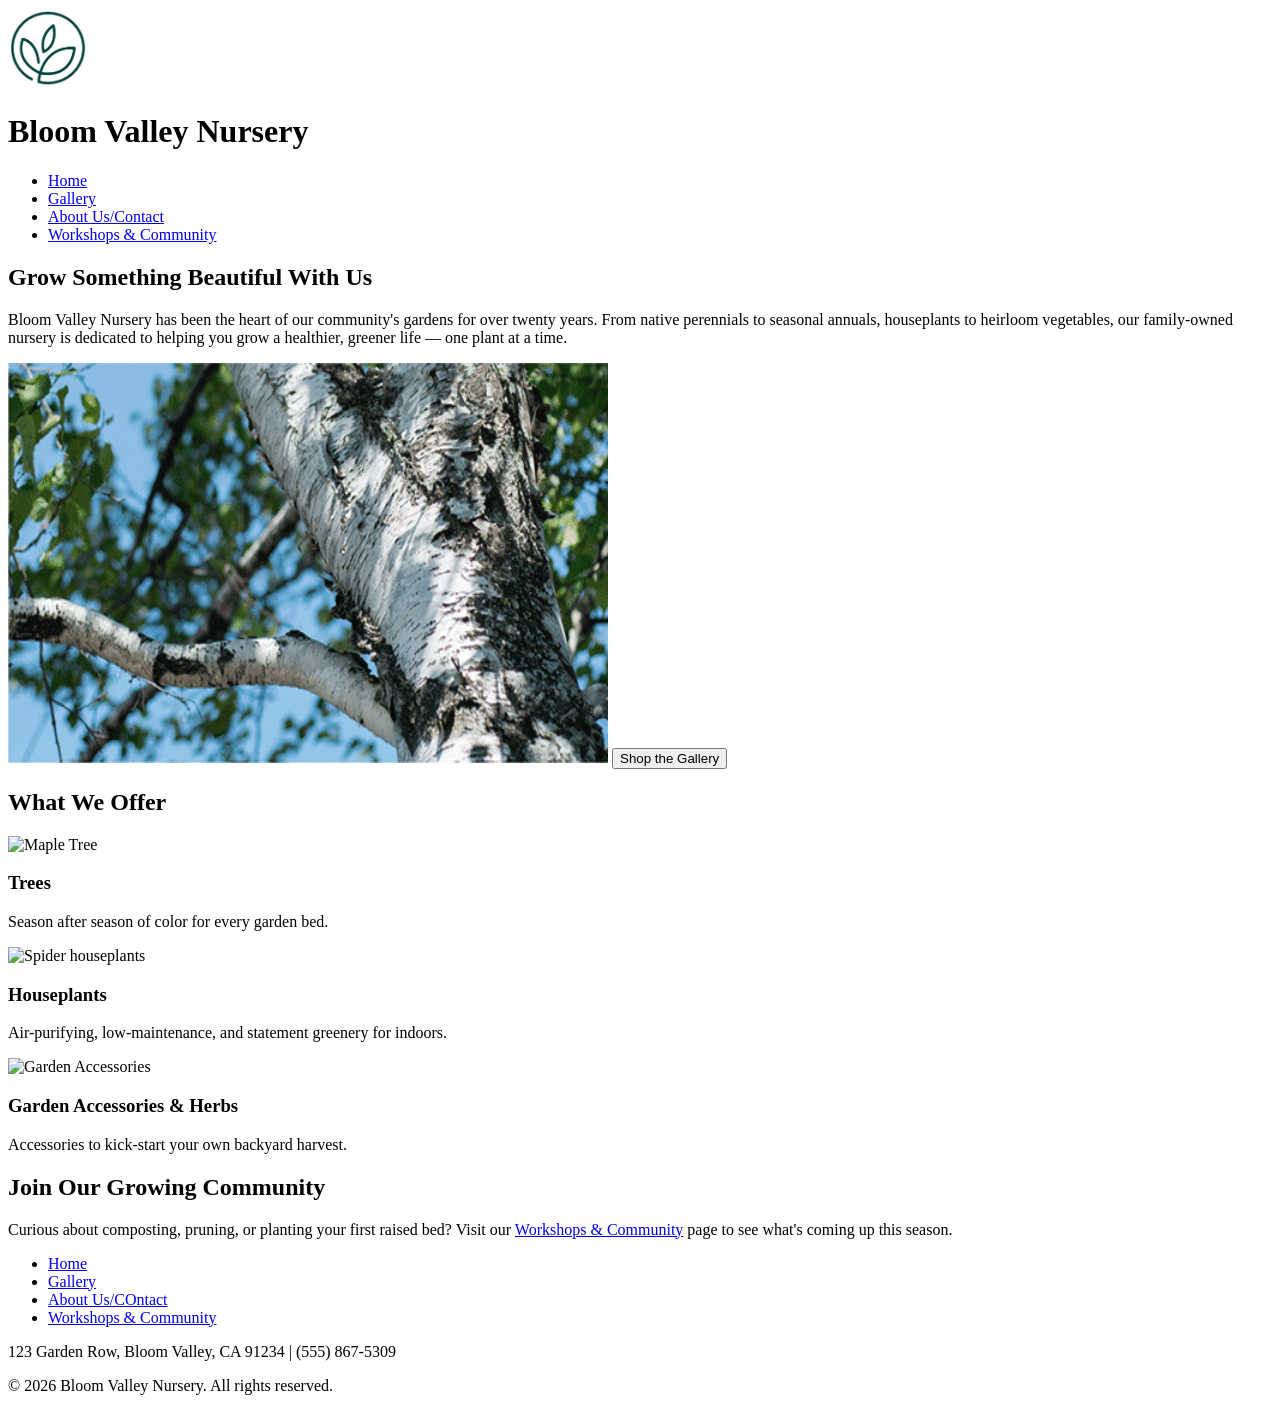
==== index.html @ a9963490 "Reworked footer" ====
<!DOCTYPE html>
<html>
    <head>
        <meta name="viewport" content="width=device-width, initial-scale=1.0">
        <title>Bloom Valley Nursery</title>
    </Head>
    <body>
        <header>
            <img src="images/logo.png" alt="Bloom Valley Nursery logo" width="80" height="80">
            <h1>Bloom Valley Nursery</h1>
            <nav>
                <ul>
                    <li><a href="index.html">Home</a></li>
                    <li><a href="gallery.html">Gallery</a></li>
                    <li><a href="about.html">About Us/Contact</a></li>
                    <li><a href="events.html">Workshops &amp; Community</a></li>
                </ul>
            </nav>
        </header>
        <main>
            <section id="hero">
                <h2>Grow Something Beautiful With Us</h2>
                <p>
                    Bloom Valley Nursery has been the heart of our community's gardens for over
                    twenty years. From native perennials to seasonal annuals, houseplants to
                    heirloom vegetables, our family-owned nursery is dedicated to helping you
                    grow a healthier, greener life &mdash; one plant at a time.
                </p>
                <img src="images/Client1_BirchTree.png" alt="Bloom Valley Nursery with Birch Tree" width="600" height="400">
                <a href="gallery.html">
                    <button type="button">Shop the Gallery</button>
                </a>
            </section>

            <section id="featured-categories">
                <h2>What We Offer</h2>
                <article>
                    <img src="images/Client1_MapleTree" alt="Maple Tree" width="250" height="200">
                    <h3>Trees</h3>
                    <p>Season after season of color for every garden bed.</p>
                </article>
                <article>
                    <img src="images/Client1_SpiderPlant" alt="Spider houseplants" width="250" height="200">
                    <h3>Houseplants</h3>
                    <p>Air-purifying, low-maintenance, and statement greenery for indoors.</p>
                </article>
                <article>
                    <img src="images/" alt="Garden Accessories" width="250" height="200">
                    <h3>Garden Accessories &amp; Herbs</h3>
                    <p>Accessories to kick-start your own backyard harvest.</p>
                </article>
            </section>

            <section id="community-callout">
                <h2>Join Our Growing Community</h2>
                <p>
                    Curious about composting, pruning, or planting your first raised bed?
                    Visit our <a href="events.html">Workshops &amp; Community</a> page to see
                    what's coming up this season.
                </p>
            </section>
        </main>
        <Footer>
            <nav>
            <ul>
                <li><a href="index.html">Home</a></li>
                <li><a href="gallery.html">Gallery</a></li>
                <li><a href="about.html">About Us/COntact</a></li>
                <li><a href="events.html">Workshops &amp; Community</a></li>
            </ul>
            </nav>
            <p>123 Garden Row, Bloom Valley, CA 91234 | (555) 867-5309</p>
            <p>&copy; 2026 Bloom Valley Nursery. All rights reserved.</p>
        </Footer>
    </body>

</html>
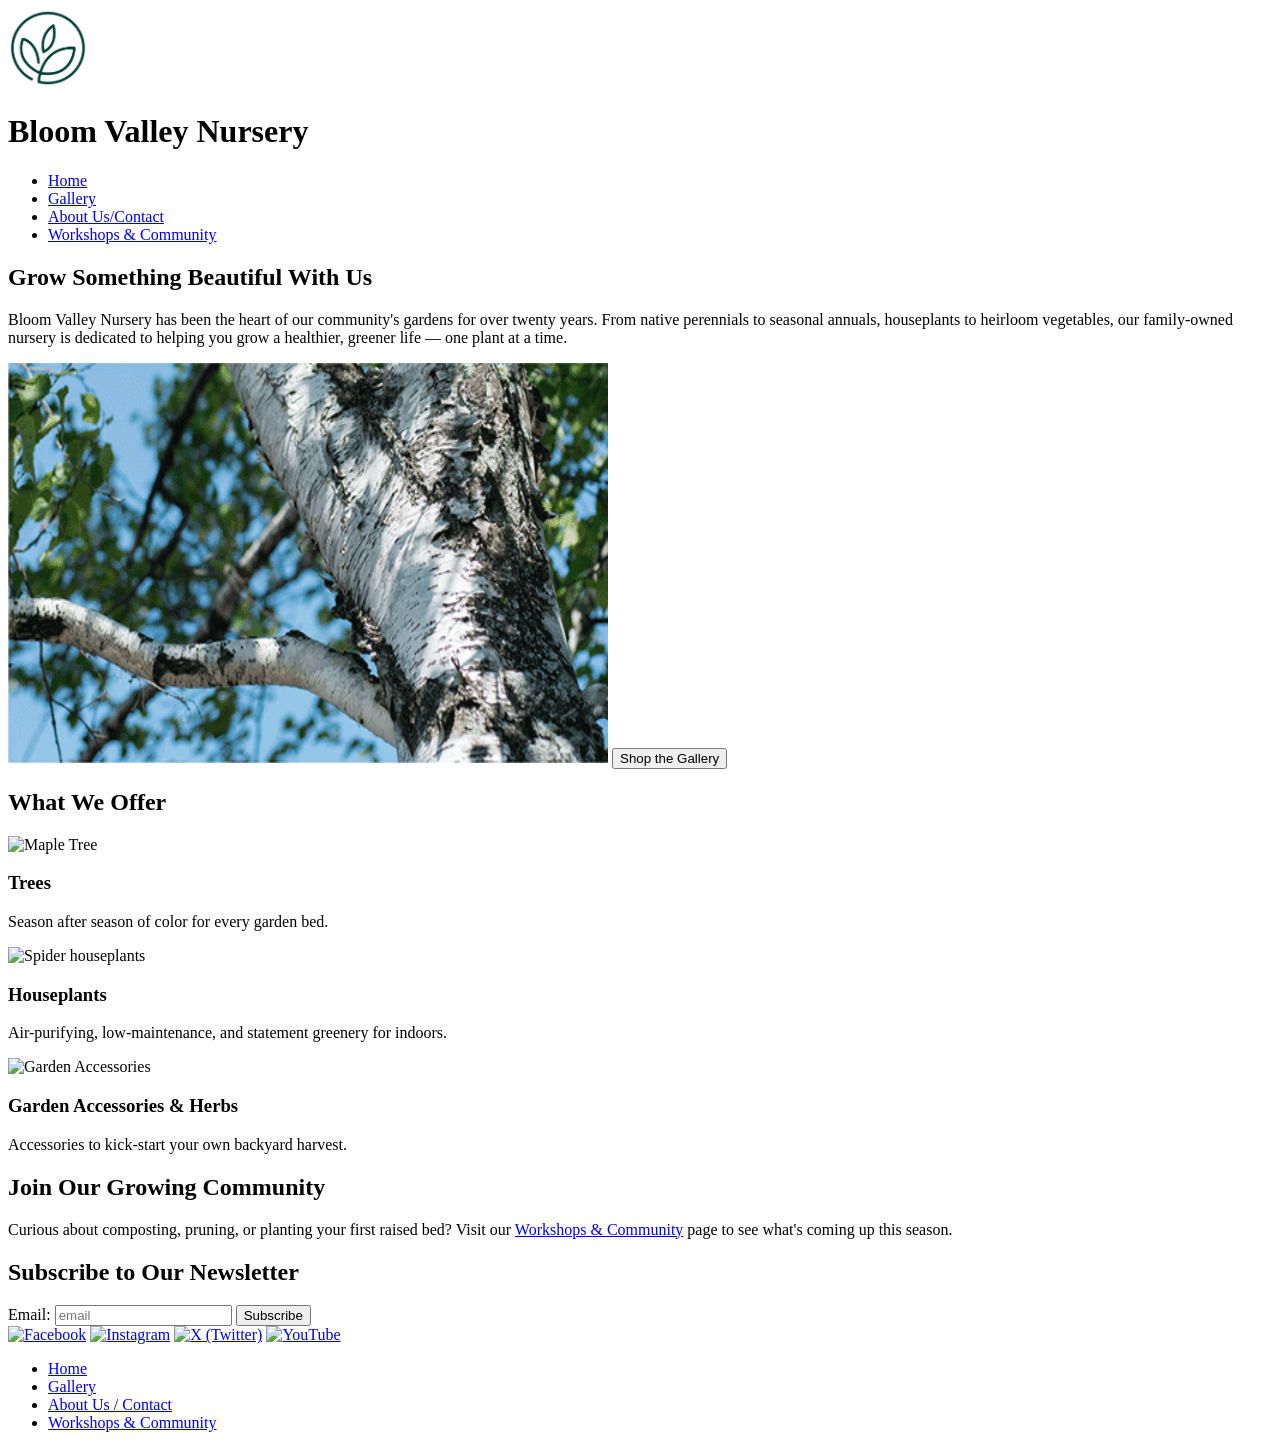
==== commit 26064d0a: "Reowrked footer" ====
--- a/index.html
+++ b/index.html
@@ -60,18 +60,31 @@
                 </p>
             </section>
         </main>
-        <Footer>
+        <footer>
+            <section id="subscribe">
+                <h2>Subscribe to Our Newsletter</h2>
+                <label for="subscribe-email">Email:</label>
+                <input type="email" id="subscribe-email" name="subscribe-email" placeholder="email" required>
+                <button type="button">Subscribe</button>
+            </section>
+
+            <section id="social-media">
+                <a href="#"><img src="images/facebook.png" alt="Facebook" width="30" height="30"></a>
+                <a href="#"><img src="images/instagram.png" alt="Instagram" width="30" height="30"></a>
+                <a href="#"><img src="images/twitter.png" alt="X (Twitter)" width="30" height="30"></a>
+                <a href="#"><img src="images/youtube.png" alt="YouTube" width="30" height="30"></a>
+            </section>
+
             <nav>
-            <ul>
-                <li><a href="index.html">Home</a></li>
-                <li><a href="gallery.html">Gallery</a></li>
-                <li><a href="about.html">About Us/COntact</a></li>
-                <li><a href="events.html">Workshops &amp; Community</a></li>
-            </ul>
+                <ul>
+                    <li><a href="index.html">Home</a></li>
+                    <li><a href="gallery.html">Gallery</a></li>
+                    <li><a href="about.html">About Us / Contact</a></li>
+                    <li><a href="events.html">Workshops &amp; Community</a></li>
+                </ul>
             </nav>
-            <p>123 Garden Row, Bloom Valley, CA 91234 | (555) 867-5309</p>
-            <p>&copy; 2026 Bloom Valley Nursery. All rights reserved.</p>
-        </Footer>
+
+        </footer>
     </body>
 
 </html>
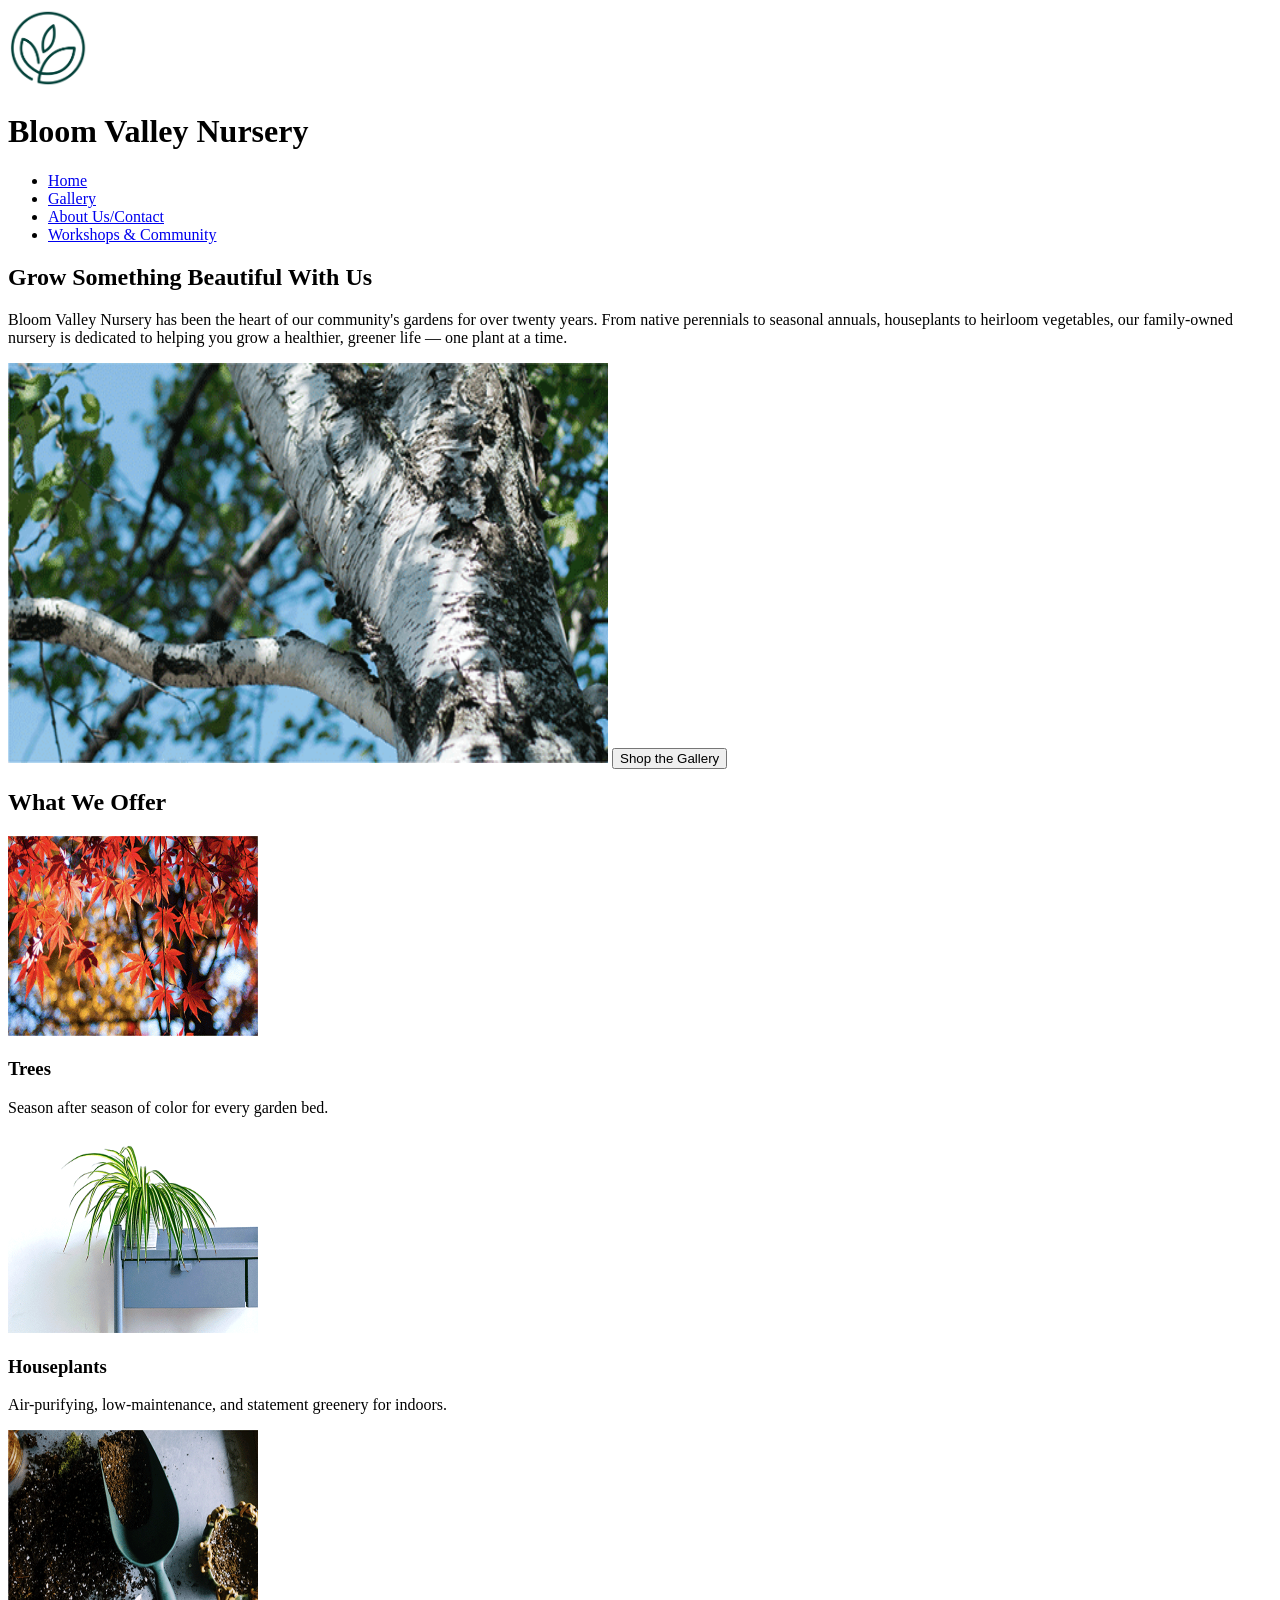
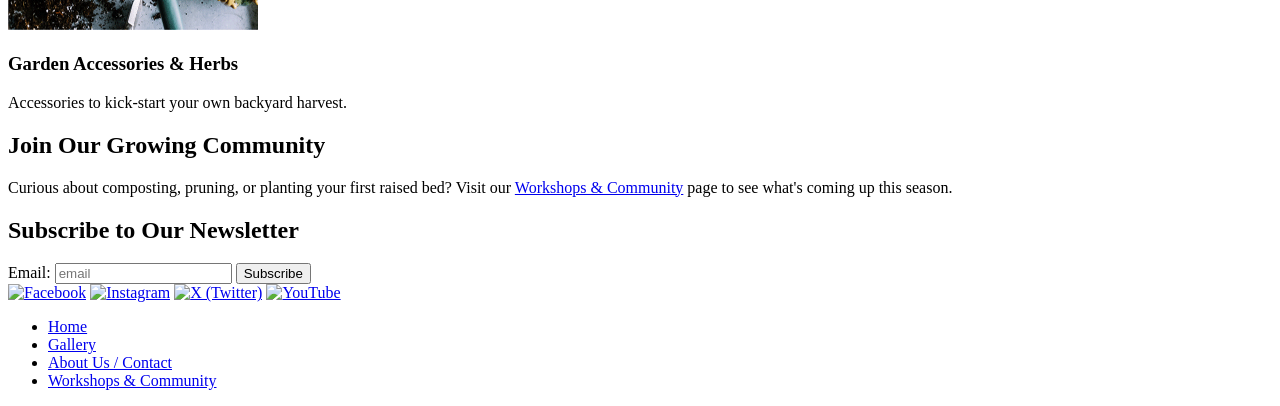
==== commit 1c525324: "fixed bugs" ====
--- a/index.html
+++ b/index.html
@@ -35,17 +35,17 @@
             <section id="featured-categories">
                 <h2>What We Offer</h2>
                 <article>
-                    <img src="images/Client1_MapleTree" alt="Maple Tree" width="250" height="200">
+                    <img src="images/Client1_MapleTree.png" alt="Maple Tree" width="250" height="200">
                     <h3>Trees</h3>
                     <p>Season after season of color for every garden bed.</p>
                 </article>
                 <article>
-                    <img src="images/Client1_SpiderPlant" alt="Spider houseplants" width="250" height="200">
+                    <img src="images/Client1_SpiderPlant.png" alt="Spider houseplants" width="250" height="200">
                     <h3>Houseplants</h3>
                     <p>Air-purifying, low-maintenance, and statement greenery for indoors.</p>
                 </article>
                 <article>
-                    <img src="images/" alt="Garden Accessories" width="250" height="200">
+                    <img src="images/Client1_PottingSoil.png" alt="Garden Accessories" width="250" height="200">
                     <h3>Garden Accessories &amp; Herbs</h3>
                     <p>Accessories to kick-start your own backyard harvest.</p>
                 </article>
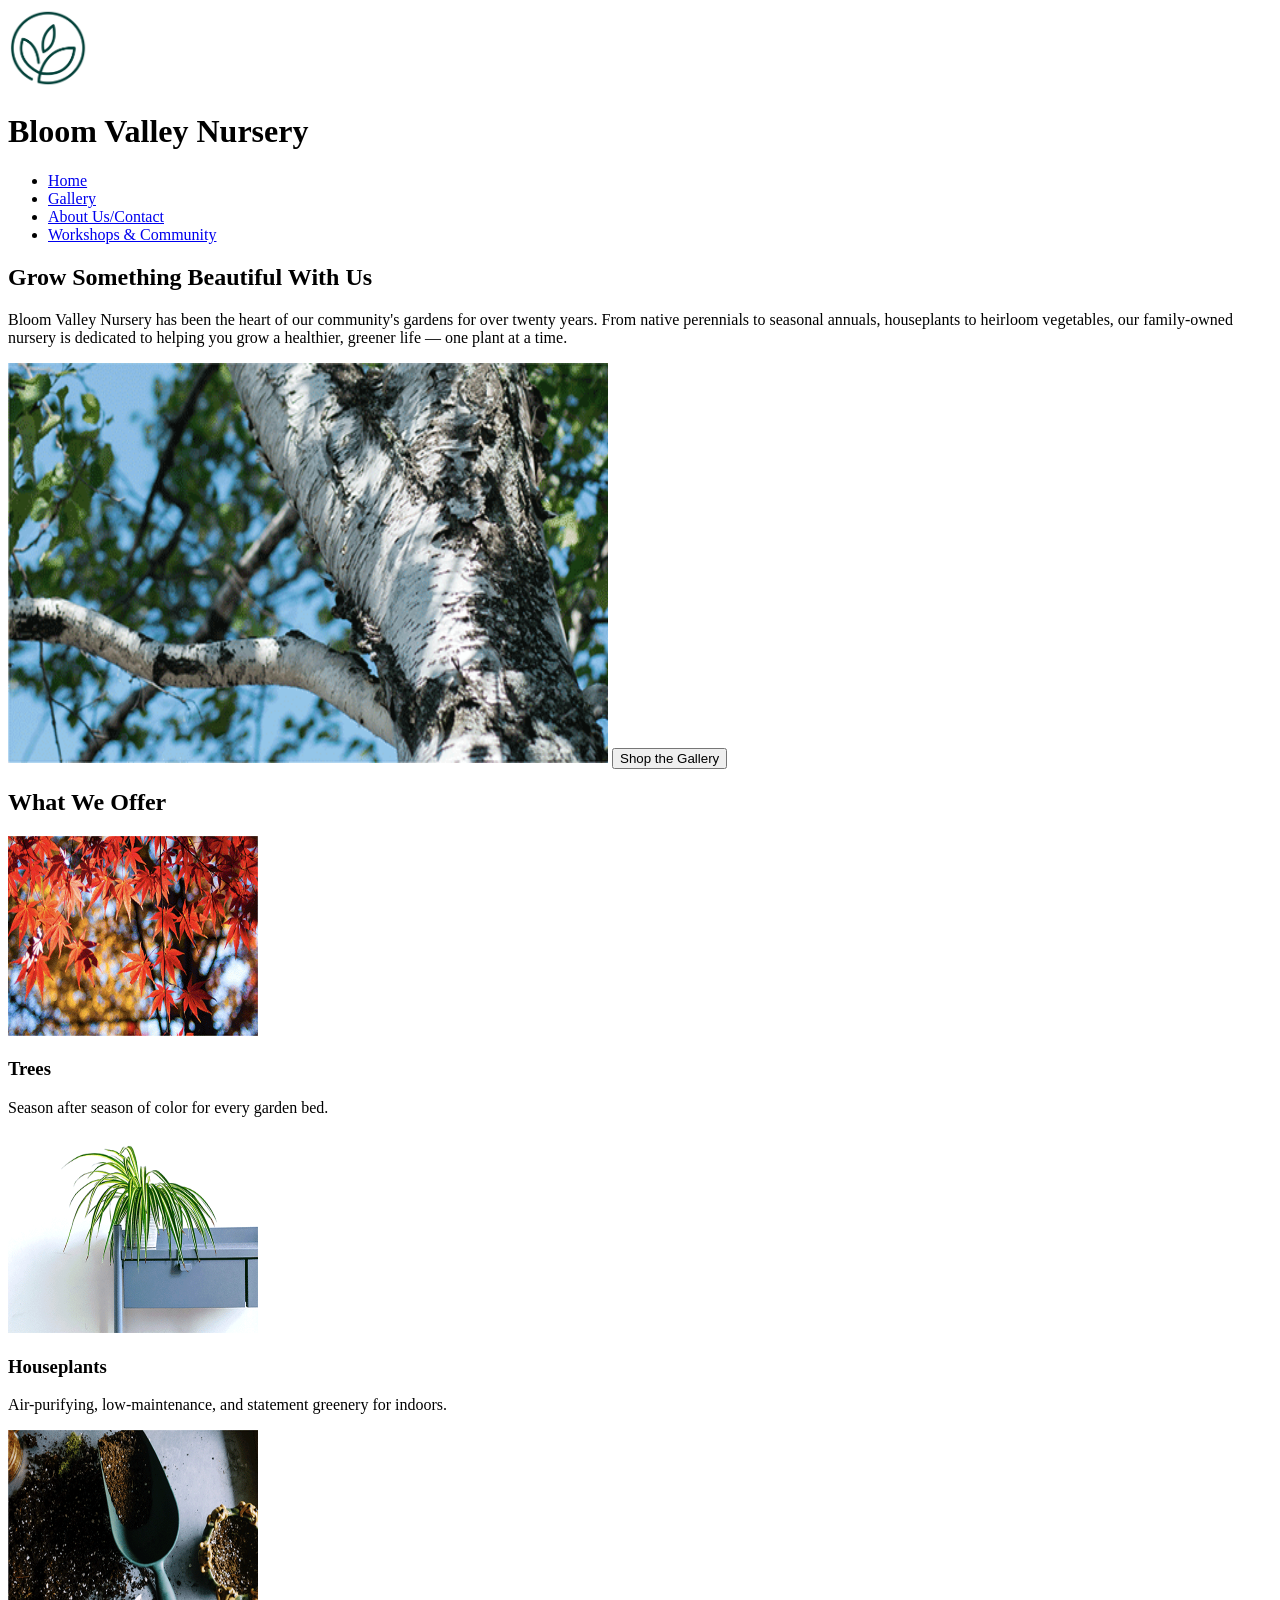
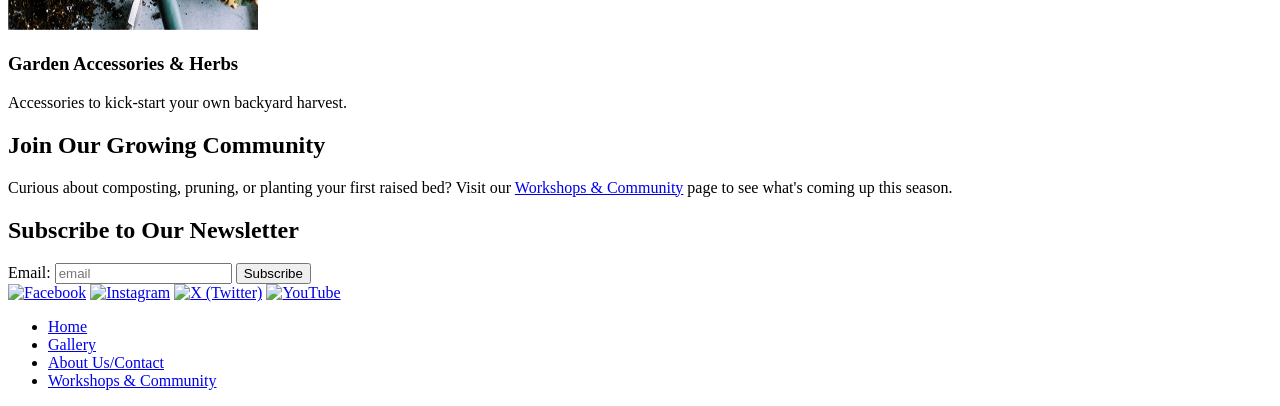
==== commit 16e16990: "fixed spaces" ====
--- a/index.html
+++ b/index.html
@@ -1,9 +1,10 @@
 <!DOCTYPE html>
-<html>
+<html lang="en">
     <head>
+        <meta charset="UTF-8">
         <meta name="viewport" content="width=device-width, initial-scale=1.0">
         <title>Bloom Valley Nursery</title>
-    </Head>
+    </head>
     <body>
         <header>
             <img src="images/logo.png" alt="Bloom Valley Nursery logo" width="80" height="80">
@@ -79,7 +80,7 @@
                 <ul>
                     <li><a href="index.html">Home</a></li>
                     <li><a href="gallery.html">Gallery</a></li>
-                    <li><a href="about.html">About Us / Contact</a></li>
+                    <li><a href="about.html">About Us/Contact</a></li>
                     <li><a href="events.html">Workshops &amp; Community</a></li>
                 </ul>
             </nav>
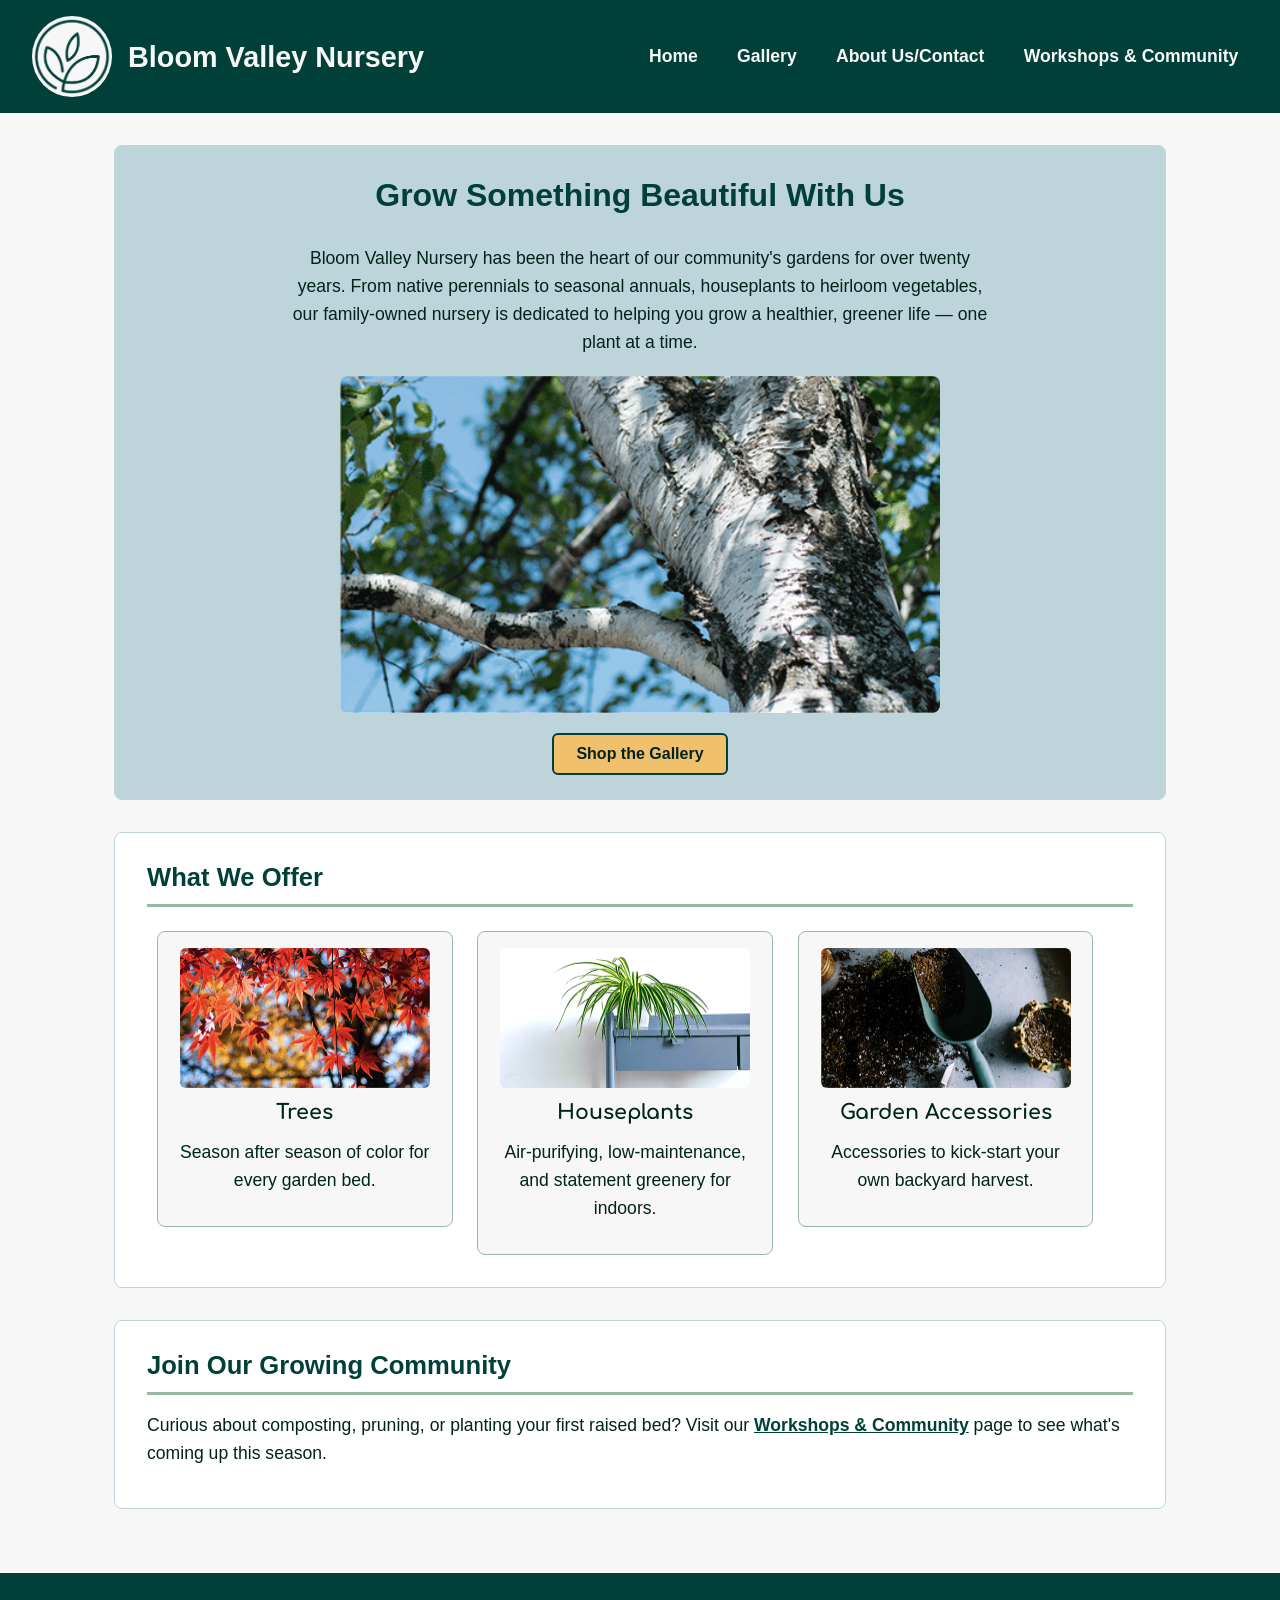
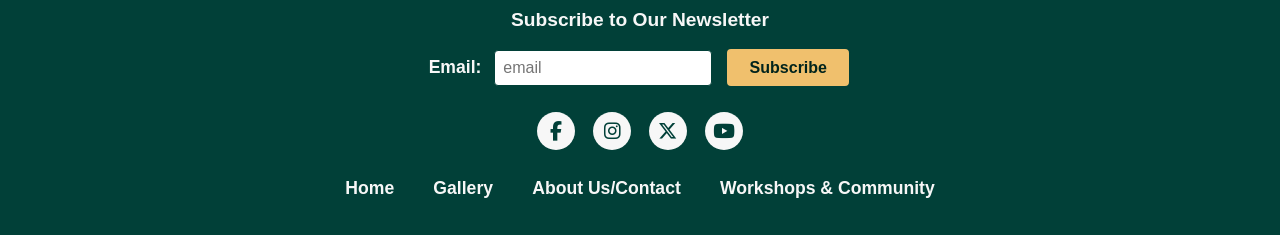
==== commit ec8aa491: "added css style" ====
--- a/index.html
+++ b/index.html
@@ -3,6 +3,8 @@
     <head>
         <meta charset="UTF-8">
         <meta name="viewport" content="width=device-width, initial-scale=1.0">
+        <link rel="stylesheet" href="styles.css">
+        <link rel="stylesheet" href="https://cdnjs.cloudflare.com/ajax/libs/font-awesome/6.5.2/css/all.min.css">
         <title>Bloom Valley Nursery</title>
     </head>
     <body>
@@ -47,7 +49,7 @@
                 </article>
                 <article>
                     <img src="images/Client1_PottingSoil.png" alt="Garden Accessories" width="250" height="200">
-                    <h3>Garden Accessories &amp; Herbs</h3>
+                    <h3>Garden Accessories</h3>
                     <p>Accessories to kick-start your own backyard harvest.</p>
                 </article>
             </section>
@@ -70,10 +72,10 @@
             </section>
 
             <section id="social-media">
-                <a href="#"><img src="images/facebook.png" alt="Facebook" width="30" height="30"></a>
-                <a href="#"><img src="images/instagram.png" alt="Instagram" width="30" height="30"></a>
-                <a href="#"><img src="images/twitter.png" alt="X (Twitter)" width="30" height="30"></a>
-                <a href="#"><img src="images/youtube.png" alt="YouTube" width="30" height="30"></a>
+                <a href="#" aria-label="Facebook"><i class="fa-brands fa-facebook-f" aria-hidden="true"></i></a>
+                <a href="#" aria-label="Instagram"><i class="fa-brands fa-instagram" aria-hidden="true"></i></a>
+                <a href="#" aria-label="X (Twitter)"><i class="fa-brands fa-x-twitter" aria-hidden="true"></i></a>
+                <a href="#" aria-label="YouTube"><i class="fa-brands fa-youtube" aria-hidden="true"></i></a>
             </section>
 
             <nav>
--- a/styles.css
+++ b/styles.css
@@ -0,0 +1,368 @@
+
+@import url('https://fonts.googleapis.com/css2?family=Comfortaa:wght@500;700&display=swap');
+
+
+:root {
+    --canopy-green: #014038;
+    --meadow-mist: #96BAA0;
+    --sky-bloom: #BDD4DA;
+    --sunlit-petal: #F0C06D;
+    --cloudy-gray: #F7F7F7;
+    --detritus-green: #00231C;
+
+    --heading-font: Arial, Helvetica, sans-serif;
+    --body-font: Calibri, 'Segoe UI', sans-serif;
+    --subtitle-font: 'Comfortaa', 'Trebuchet MS', sans-serif;
+}
+
+
+* {
+    box-sizing: border-box;
+    margin: 0;
+    padding: 0;
+}
+
+body {
+    font-family: var(--body-font);
+    font-size: 1.1rem;
+    line-height: 1.6;
+    color: var(--detritus-green);
+    background-color: var(--cloudy-gray);
+}
+
+h1, h2 {
+    font-family: var(--heading-font);
+    font-weight: bold;
+}
+
+
+h3 {
+    font-family: var(--subtitle-font);
+    font-weight: 700;
+    margin-bottom: 0.5rem;
+}
+
+img {
+    max-width: 100%;
+    height: auto;
+}
+
+
+header {
+    background-color: var(--canopy-green);
+    color: var(--cloudy-gray);
+    display: flex;
+    flex-wrap: wrap;
+    align-items: center;
+    gap: 1rem;
+    padding: 1rem 2rem;
+}
+
+header img {
+    border-radius: 50%;
+    background-color: var(--cloudy-gray);
+}
+
+header h1 {
+    font-size: 1.8rem;
+    flex-grow: 1;
+}
+
+nav ul {
+    list-style: none;
+    display: flex;
+    flex-wrap: wrap;
+    gap: 1.25rem;
+}
+
+nav a {
+    color: var(--cloudy-gray);
+    text-decoration: none;
+    font-family: var(--heading-font);
+    font-weight: bold;
+    padding: 0.4rem 0.6rem;
+    border-radius: 4px;
+}
+
+nav a:hover,
+nav a:focus {
+    background-color: var(--meadow-mist);
+    color: var(--detritus-green);
+}
+
+
+a:focus,
+button:focus,
+input:focus,
+textarea:focus {
+    outline: 3px solid var(--sunlit-petal);
+    outline-offset: 2px;
+}
+
+
+main {
+    max-width: 1100px;
+    margin: 0 auto;
+    padding: 2rem 1.5rem;
+}
+
+main section {
+    background-color: #ffffff;
+    border: 1px solid var(--sky-bloom);
+    border-radius: 8px;
+    padding: 1.5rem 2rem;
+    margin-bottom: 2rem;
+}
+
+main h2 {
+    color: var(--canopy-green);
+    font-size: 1.6rem;
+    margin-bottom: 1rem;
+    border-bottom: 3px solid var(--meadow-mist);
+    padding-bottom: 0.4rem;
+}
+
+main p {
+    margin-bottom: 1rem;
+}
+
+main a {
+    color: var(--canopy-green);
+    font-weight: bold;
+}
+
+
+#hero {
+    background-color: var(--sky-bloom);
+    text-align: center;
+}
+
+#hero h2 {
+    border-bottom: none;
+    font-size: 2rem;
+}
+
+#hero p {
+    max-width: 700px;
+    margin: 0 auto 1.25rem auto;
+}
+
+#hero img {
+    display: block;
+    margin: 0 auto 1.25rem auto;
+    border-radius: 8px;
+}
+
+
+#featured-categories article {
+    display: inline-block;
+    vertical-align: top;
+    width: 30%;
+    min-width: 220px;
+    margin: 0.5rem 1%;
+    padding: 1rem;
+    background-color: var(--cloudy-gray);
+    border: 1px solid var(--meadow-mist);
+    border-radius: 8px;
+    text-align: center;
+}
+
+#featured-categories img {
+    border-radius: 6px;
+}
+
+button {
+    font-family: var(--heading-font);
+    font-weight: bold;
+    font-size: 1rem;
+    color: var(--detritus-green);
+    background-color: var(--sunlit-petal);
+    border: 2px solid var(--canopy-green);
+    border-radius: 6px;
+    padding: 0.6rem 1.4rem;
+    cursor: pointer;
+}
+
+button:hover {
+    background-color: var(--canopy-green);
+    color: var(--cloudy-gray);
+}
+
+table {
+    border-collapse: collapse;
+    margin: 0 auto;
+    background-color: #ffffff;
+}
+
+caption {
+    font-family: var(--subtitle-font);
+    font-weight: 700;
+    font-size: 1.3rem;
+    color: var(--canopy-green);
+    margin-bottom: 0.75rem;
+}
+
+th, td {
+    border: 1px solid var(--meadow-mist);
+    padding: 1rem;
+    text-align: center;
+}
+
+th {
+    background-color: var(--canopy-green);
+    color: var(--cloudy-gray);
+    font-family: var(--heading-font);
+}
+
+#product-gallery {
+    width: 100%;
+}
+
+#product-gallery td {
+    width: 33%;
+}
+
+#product-gallery img {
+    border-radius: 6px;
+    margin-bottom: 0.5rem;
+}
+
+#product-gallery button {
+    margin-top: 0.5rem;
+}
+
+
+#hours tr:nth-child(even) {
+    background-color: var(--cloudy-gray);
+}
+
+#about-us img {
+    display: block;
+    margin: 0 auto;
+    border-radius: 8px;
+}
+
+input[type="text"],
+input[type="email"],
+textarea {
+    font-family: var(--body-font);
+    font-size: 1rem;
+    padding: 0.5rem;
+    border: 1px solid var(--canopy-green);
+    border-radius: 4px;
+    width: 100%;
+    max-width: 400px;
+}
+
+label {
+    font-weight: bold;
+}
+
+
+#customer-testimonials article,
+#upcoming-workshops article {
+    background-color: var(--cloudy-gray);
+    border-left: 6px solid var(--meadow-mist);
+    border-radius: 0 6px 6px 0;
+    padding: 1rem 1.25rem;
+    margin-bottom: 1rem;
+}
+
+#customer-testimonials p {
+    font-style: italic;
+}
+
+#community-involvement img{
+    display: block;
+    margin: 0 auto;
+    border-radius: 8px;
+}
+
+footer {
+    background-color: var(--canopy-green);
+    color: var(--cloudy-gray);
+    text-align: center;
+    padding: 2rem 1.5rem;
+}
+
+footer h2 {
+    font-size: 1.2rem;
+    margin-bottom: 0.75rem;
+}
+
+footer section {
+    margin-bottom: 1.5rem;
+}
+
+footer input[type="email"] {
+    width: auto;
+    margin: 0 0.5rem;
+}
+
+#social-media a {
+    display: inline-flex;
+    align-items: center;
+    justify-content: center;
+    width: 38px;
+    height: 38px;
+    background-color: var(--cloudy-gray);
+    color: var(--canopy-green);
+    border-radius: 50%;
+    font-size: 1.2rem;
+    margin: 0 0.4rem;
+    text-decoration: none;
+}
+
+#social-media a:hover,
+#social-media a:focus {
+    background-color: var(--sunlit-petal);
+    color: var(--detritus-green);
+}
+
+
+footer nav ul {
+    justify-content: center;
+}
+
+
+@media (max-width: 700px) {
+    header {
+        flex-direction: column;
+        text-align: center;
+    }
+
+    nav ul {
+        flex-direction: column;
+        gap: 0.5rem;
+        align-items: center;
+    }
+
+    #featured-categories article {
+        display: block;
+        width: 100%;
+        margin: 0 0 1rem 0;
+    }
+
+    #product-gallery td {
+        display: block;
+        width: 100%;
+    }
+
+    #product-gallery tr {
+        display: block;
+        margin-bottom: 1rem;
+    }
+
+    main section {
+        padding: 1rem;
+    }
+}
+
+/* Respect users who prefer reduced motion */
+@media (prefers-reduced-motion: reduce) {
+    * {
+        transition: none !important;
+        animation: none !important;
+    }
+}
+
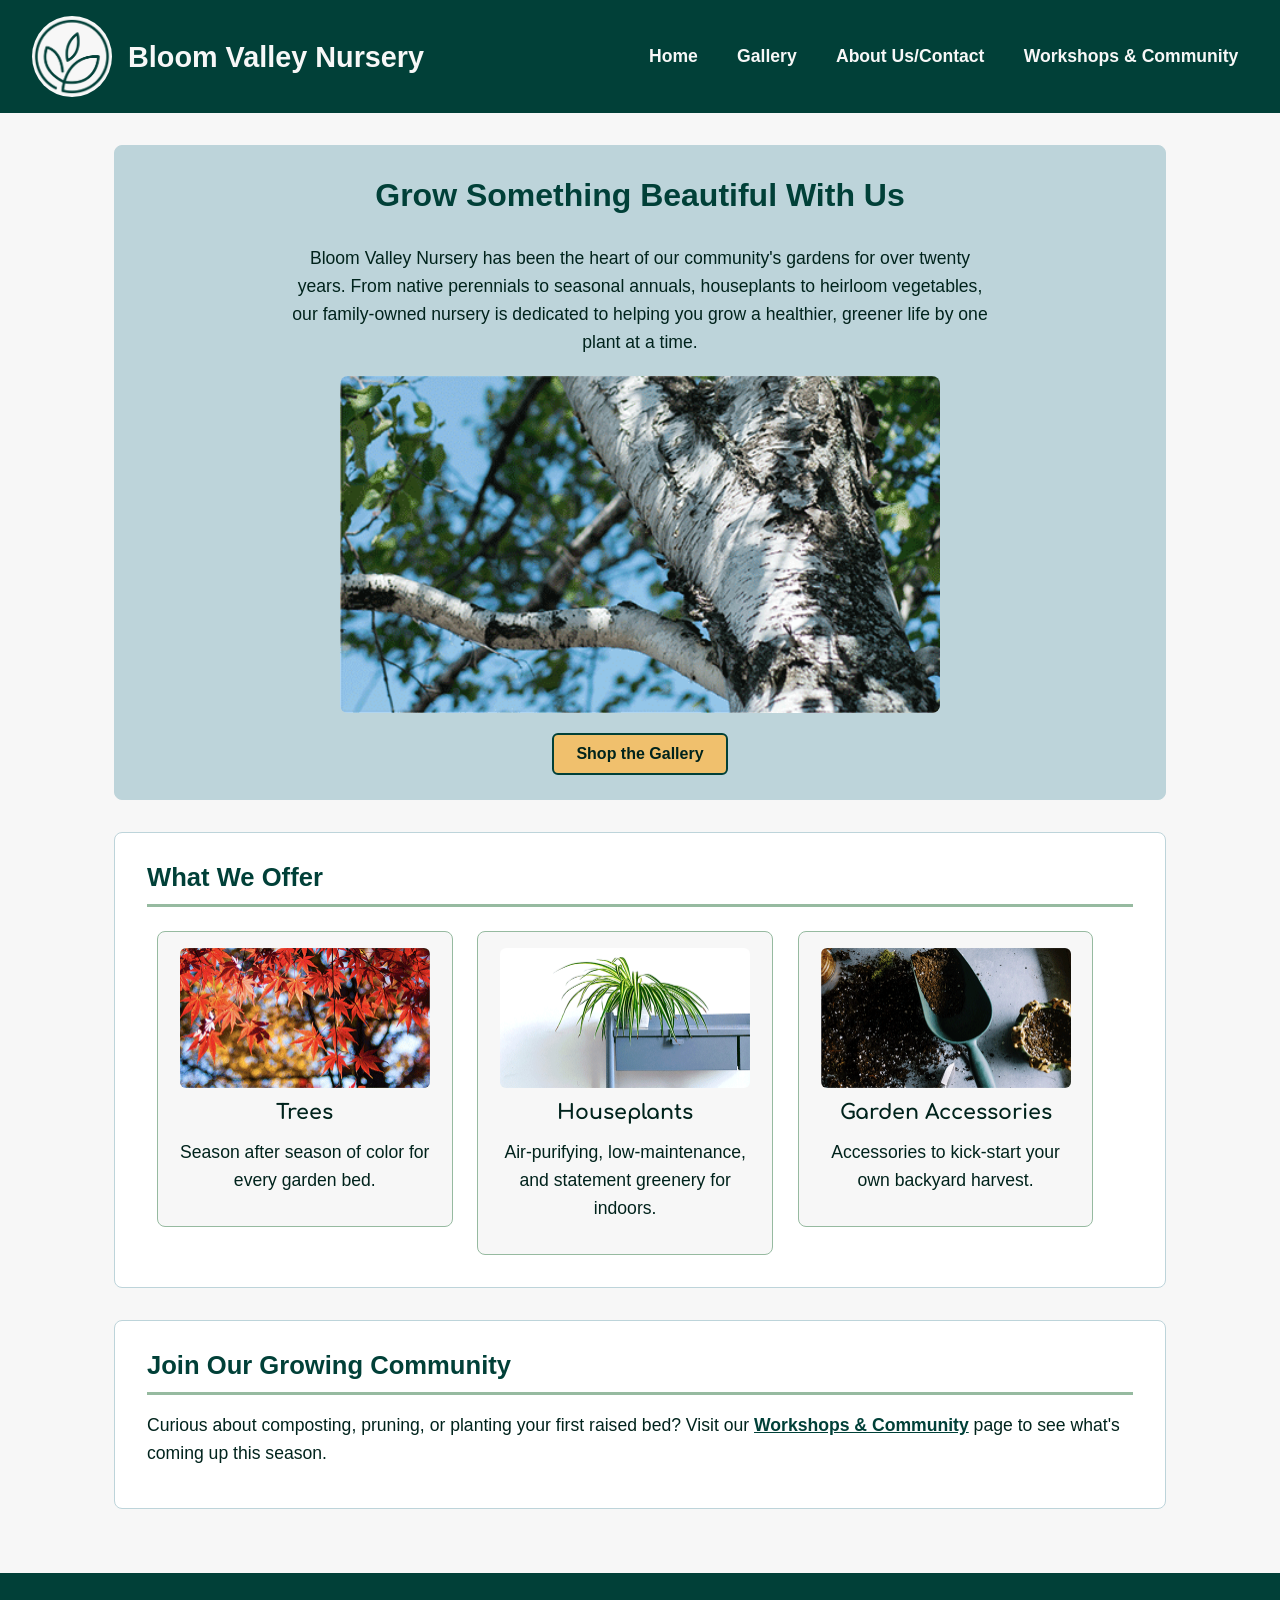
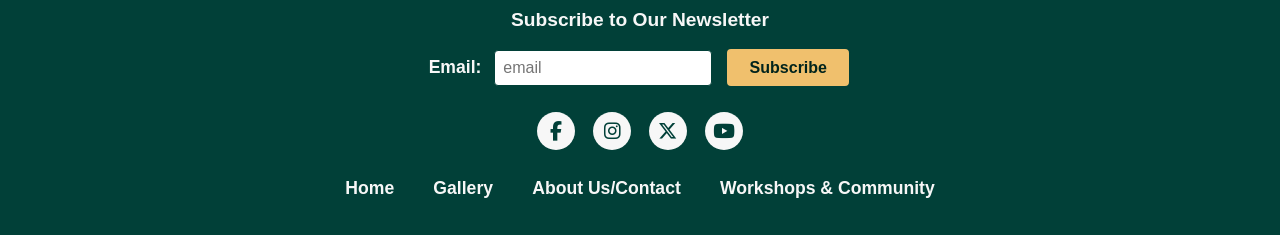
==== commit 5985f35c: "Correct new changes to project" ====
--- a/index.html
+++ b/index.html
@@ -6,6 +6,7 @@
         <link rel="stylesheet" href="styles.css">
         <link rel="stylesheet" href="https://cdnjs.cloudflare.com/ajax/libs/font-awesome/6.5.2/css/all.min.css">
         <title>Bloom Valley Nursery</title>
+        <script src="script.js" defer></script>
     </head>
     <body>
         <header>
@@ -27,7 +28,7 @@
                     Bloom Valley Nursery has been the heart of our community's gardens for over
                     twenty years. From native perennials to seasonal annuals, houseplants to
                     heirloom vegetables, our family-owned nursery is dedicated to helping you
-                    grow a healthier, greener life &mdash; one plant at a time.
+                    grow a healthier, greener life by one plant at a time.
                 </p>
                 <img src="images/Client1_BirchTree.png" alt="Bloom Valley Nursery with Birch Tree" width="600" height="400">
                 <a href="gallery.html">
@@ -68,7 +69,7 @@
                 <h2>Subscribe to Our Newsletter</h2>
                 <label for="subscribe-email">Email:</label>
                 <input type="email" id="subscribe-email" name="subscribe-email" placeholder="email" required>
-                <button type="button">Subscribe</button>
+                <button id="subscribe-btn" type="button">Subscribe</button>
             </section>
 
             <section id="social-media">
--- a/styles.css
+++ b/styles.css
@@ -358,7 +358,7 @@
     }
 }
 
-/* Respect users who prefer reduced motion */
+
 @media (prefers-reduced-motion: reduce) {
     * {
         transition: none !important;
@@ -366,3 +366,50 @@
     }
 }
 
+/* Cart CSS */
+
+.modal-overlay {
+    display: none;
+    position: fixed;
+    top: 0;
+    left: 0;
+    width: 100%;
+    height: 100%;
+    background-color: rgba(0, 35, 28, 0.6);
+    justify-content: center;
+    align-items: center;
+    z-index: 10;
+}
+ 
+.modal-overlay.open {
+    display: flex;
+}
+ 
+.modal-content {
+    background-color: #ffffff;
+    border: 2px solid var(--canopy-green);
+    border-radius: 8px;
+    padding: 2rem;
+    max-width: 420px;
+    width: 90%;
+    text-align: center;
+}
+ 
+.modal-content h2 {
+    color: var(--canopy-green);
+    margin-bottom: 1rem;
+}
+ 
+#cart-items {
+    list-style: none;
+    margin-bottom: 1rem;
+}
+ 
+#cart-items li {
+    padding: 0.4rem 0;
+    border-bottom: 1px solid var(--meadow-mist);
+}
+ 
+.modal-content button {
+    margin: 0.3rem;
+}
